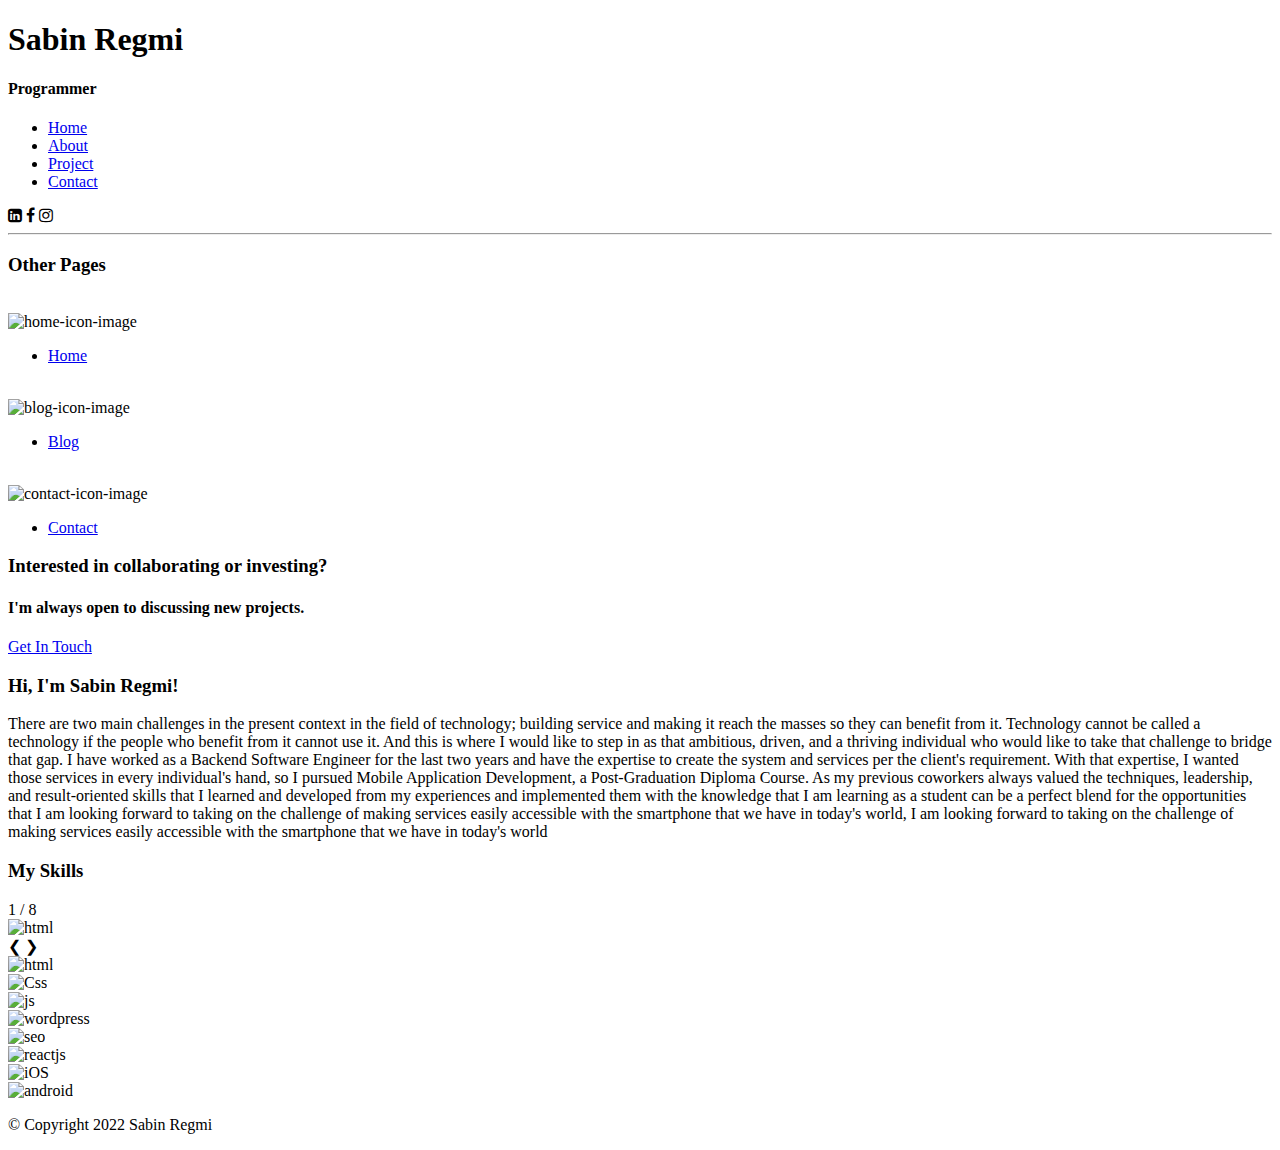
==== about.html @ 9f40bd6c "Project Page Added" ====
<!DOCTYPE html>
<html lang="en">
  <head>
    <meta charset="UTF-8" />
    <meta name="viewport" content="width-device-width, initial-scale-1.0" />
    <title>About</title>

    <link rel="stylesheet" href="css/main.css" />
    <link rel="stylesheet" href="css/content.css" />
    <link
      rel="stylesheet"
      href="https://cdnjs.cloudflare.com/ajax/libs/font-awesome/4.7.0/css/font-awesome.css"
    />
    <link
      href="https://fonts.googleapis.com/css?family=Ubuntu"
      rel="stylesheet"
    />
  </head>

  <body>
    <!-- Header Section  -->
    <header>
      <div class="container">
        <div class="row">
          <div class="col-md-12">
            <h1>Sabin Regmi</h1>
            <h4>Programmer</h4>
          </div>
        </div>
      </div>
    </header>
    <nav>
      <div class="navigation-bar">
        <ul>
          <li><a href="index.html" class="active">Home</a></li>
          <li><a href="about.html">About</a></li>
          <li><a href="project.html">Project</a></li>
          <li><a href="contact.html">Contact</a></li>
        </ul>
      </div>
      <div class="social-media">
        <a href="#"></a><i class="fa fa-linkedin-square"></i> <a href="#"></a
        ><i class="fa fa-facebook"></i>
        <i class="fa fa-instagram"></i>
      </div>
    </nav>
    <hr />
    <section class="container">
      <div class="left-container">
        <div class="other-topics">
          <h3>Other Pages</h3>
          <div class="row">
            <div class="image-column">
              <img src="" alt="" class="hide" />
            </div>
            <div class="image-column">
              <img src="images/home.png" alt="home-icon-image" />
            </div>
            <div class="items-column">
              <ul>
                <li><a href="index.html">Home</a></li>
              </ul>
            </div>
          </div>
          <div class="row">
            <div class="image-column">
              <img src="" alt="" class="hide" />
            </div>
            <div class="image-column">
              <img src="images/blog.png" alt="blog-icon-image" />
            </div>
            <div class="items-column">
              <ul>
                <li><a href="blog.html">Blog</a></li>
              </ul>
            </div>
          </div>
          <div class="row">
            <div class="image-column">
              <img src="" alt="" class="hide" />
            </div>
            <div class="image-column">
              <img src="images/contact.png" alt="contact-icon-image" />
            </div>
            <div class="items-column">
              <ul>
                <li><a href="contact.html">Contact</a></li>
              </ul>
            </div>
          </div>
        </div>
        <div class="get-in-touch">
          <h3>Interested in collaborating or investing?</h3>
          <h4>I'm always open to discussing new projects.</h4>
          <a href="contact.html" class="button">Get In Touch</a>
        </div>
      </div>
      <div class="right-container">
        <div class="contents">
          <!-- <img src="image.jpg" alt=""> -->
          <h3>Hi, I'm Sabin Regmi!</h3>
          <p>
            There are two main challenges in the present context in the field of
            technology; building service and making it reach the masses so they
            can benefit from it. Technology cannot be called a technology if the
            people who benefit from it cannot use it. And this is where I would
            like to step in as that ambitious, driven, and a thriving individual
            who would like to take that challenge to bridge that gap. I have
            worked as a Backend Software Engineer for the last two years and
            have the expertise to create the system and services per the
            client's requirement. With that expertise, I wanted those services
            in every individual's hand, so I pursued Mobile Application
            Development, a Post-Graduation Diploma Course. As my previous
            coworkers always valued the techniques, leadership, and
            result-oriented skills that I learned and developed from my
            experiences and implemented them with the knowledge that I am
            learning as a student can be a perfect blend for the opportunities
            that I am looking forward to taking on the challenge of making
            services easily accessible with the smartphone that we have in
            today's world, I am looking forward to taking on the challenge of
            making services easily accessible with the smartphone that we have
            in today's world
          </p>
        </div>
        <h3>My Skills</h3>

        <!-- Skills Carousel -->
        <div class="image-carousel">
          <div class="mySlides">
            <div class="numbertext">1 / 8</div>
            <img src="images/html.png" alt="html" style="width: 100%" />
          </div>
          <div class="mySlides">
            <div class="numbertext">2 / 8</div>
            <img src="images/css.jpeg" alt="css" style="width: 100%" />
          </div>
          <div class="mySlides">
            <div class="numbertext">3 / 8</div>
            <img src="images/js.jpeg" alt="js" style="width: 100%" />
          </div>
          <div class="mySlides">
            <div class="numbertext">4 / 8</div>
            <img
              src="images/wordpress.png"
              alt="wordpress"
              style="width: 100%"
            />
          </div>
          <div class="mySlides">
            <div class="numbertext">5 / 8</div>
            <img src="images/seo.png" alt="seo" style="width: 100%" />
          </div>
          <div class="mySlides">
            <div class="numbertext">6 / 8</div>
            <img src="images/reactjs.png" alt="reactjs" style="width: 100%" />
          </div>
          <div class="mySlides">
            <div class="numbertext">7 / 8</div>
            <img src="images/iOS.png" alt="iOS" style="width: 100%" />
          </div>
          <div class="mySlides">
            <div class="numbertext">8 / 8</div>
            <img src="images/android.jpeg" alt="android" style="width: 100%" />
          </div>

          <!-- Previous and next buttoms -->
          <a class="previous" onclick="plusSlides(-1)">&#10094;</a>
          <a class="next" onclick="plusSlides(1)">&#10095;</a>

          <!-- Thumbnail images -->
          <div class="row">
            <div class="column">
              <img
                class="img cursor"
                src="images/html.png"
                style="width: 100%"
                onclick="currentSlide(1)"
                alt="html"
              />
            </div>
            <div class="column">
              <img
                class="img cursor"
                src="images/css.jpeg"
                style="width: 100%"
                onclick="currentSlide(2)"
                alt="Css"
              />
            </div>
            <div class="column">
              <img
                class="img cursor"
                src="images/js.jpeg"
                style="width: 100%"
                onclick="currentSlide(3)"
                alt="js"
              />
            </div>
            <div class="column">
              <img
                class="img cursor"
                src="images/wordpress.png"
                style="width: 100%"
                onclick="currentSlide(4)"
                alt="wordpress"
              />
            </div>
            <div class="column">
              <img
                class="img cursor"
                src="images/seo.png"
                style="width: 100%"
                onclick="currentSlide(5)"
                alt="seo"
              />
            </div>
            <div class="column">
              <img
                class="img cursor"
                src="images/reactjs.png"
                style="width: 100%"
                onclick="currentSlide(6)"
                alt="reactjs"
              />
            </div>
            <div class="column">
              <img
                class="img cursor"
                src="images/iOS.png"
                style="width: 100%"
                onclick="currentSlide(7)"
                alt="iOS"
              />
            </div>
            <div class="column">
              <img
                class="img cursor"
                src="images/android.jpeg"
                style="width: 100%"
                onclick="currentSlide(8)"
                alt="android"
              />
            </div>
          </div>
        </div>
      </div>
    </section>

    <footer>
      <p>&copy; Copyright 2022 Sabin Regmi</p>
    </footer>

    <script>
      let slideIndex = 1;
      showSlides(slideIndex);

      function plusSlides(n) {
        showSlides((slideIndex += n));
      }

      function currentSlide(n) {
        showSlides((slideIndex = n));
      }

      function showSlides(n) {
        let i;
        let slides = document.getElementsByClassName("mySlides");
        let dots = document.getElementsByClassName("img");

        if (n > slides.length) {
          slideIndex = 1;
        }
        if (n < 1) {
          slideIndex = slides.length;
        }
        for (i = 0; i < slides.length; i++) {
          slides[i].style.display = "none";
        }
        for (i = 0; i < dots.length; i++) {
          dots[i].className = dots[i].className.replace(" active", "");
        }
        slides[slideIndex - 1].style.display = "block";
        dots[slideIndex - 1].className += " active";
        captionText.innerHTML = dots[slideIndex - 1].alt;
      }
    </script>
  </body>
</html>
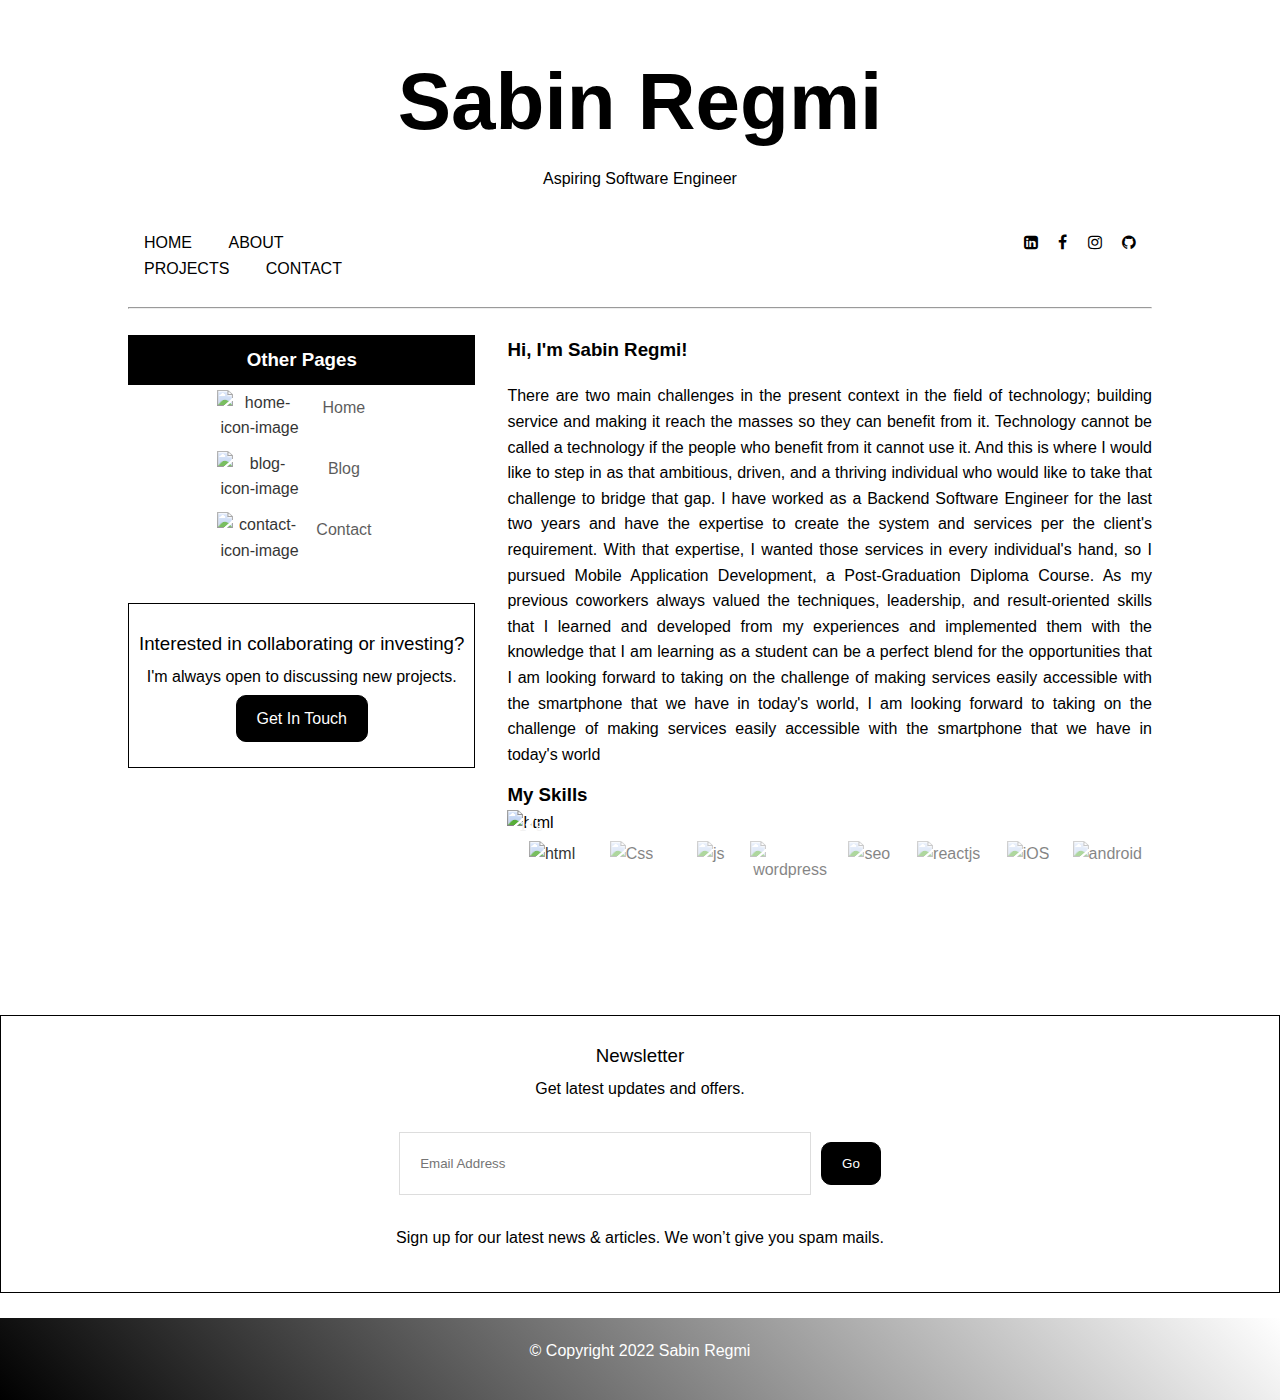
==== commit fdea30f0: "Added Projects and News Letter" ====
--- a/about.html
+++ b/about.html
@@ -18,32 +18,28 @@
   </head>
 
   <body>
-    <!-- Header Section  -->
-    <header>
-      <div class="container">
-        <div class="row">
-          <div class="col-md-12">
-            <h1>Sabin Regmi</h1>
-            <h4>Programmer</h4>
-          </div>
-        </div>
-      </div>
-    </header>
+    <section class="header">
+      <h1>Sabin Regmi</h1>
+      <h4>Aspiring Software Engineer</h4>
+    </section>
     <nav>
       <div class="navigation-bar">
         <ul>
           <li><a href="index.html" class="active">Home</a></li>
           <li><a href="about.html">About</a></li>
-          <li><a href="project.html">Project</a></li>
+          <li><a href="project.html">Projects</a></li>
           <li><a href="contact.html">Contact</a></li>
         </ul>
       </div>
       <div class="social-media">
-        <a href="#"></a><i class="fa fa-linkedin-square"></i> <a href="#"></a
-        ><i class="fa fa-facebook"></i>
+        <a href="https://www.linkedin.com/"></a
+        ><i class="fa fa-linkedin-square"></i>
+        <a href="https://www.facebook.com"></a><i class="fa fa-facebook"></i>
         <i class="fa fa-instagram"></i>
+        <i class="fa fa-github"></i>
       </div>
     </nav>
+    <br />
     <hr />
     <section class="container">
       <div class="left-container">
@@ -97,7 +93,6 @@
       </div>
       <div class="right-container">
         <div class="contents">
-          <!-- <img src="image.jpg" alt=""> -->
           <h3>Hi, I'm Sabin Regmi!</h3>
           <p>
             There are two main challenges in the present context in the field of
@@ -245,7 +240,27 @@
         </div>
       </div>
     </section>
-
+    <div class="get-in-touch">
+      <h3>Newsletter</h3>
+      <div class="contact-heading">
+        <h4>Get latest updates and offers.</h4>
+        <form action="#" class="contact-form" method="post">
+          <div class="inline">
+            <input
+              type="email"
+              name="email"
+              placeholder="Email Address"
+              required=""
+            />
+            <button class="button" type="submit">Go</button>
+          </div>
+        </form>
+        <p>
+          Sign up for our latest news &amp; articles. We won’t give you spam
+          mails.
+        </p>
+      </div>
+    </div>
     <footer>
       <p>&copy; Copyright 2022 Sabin Regmi</p>
     </footer>
--- a/css/main.css
+++ b/css/main.css
@@ -0,0 +1,279 @@
+* {
+  margin: 0;
+  padding: 0;
+  box-sizing: border-box;
+  line-height: 1.6;
+}
+
+body {
+  font-family: "Trebuchet MS", "Lucida Sans Unicode", "Lucida Grande",
+    "Lucida Sans", Arial, sans-serif;
+}
+
+nav {
+  display: grid;
+  grid-template-areas: "navigation-bar social-media";
+  width: 80%;
+  margin: auto;
+  margin-top: 3%;
+  grid-gap: 40em;
+}
+
+nav .social-media {
+  text-align: end;
+}
+
+a {
+  color: black;
+  text-decoration: none;
+}
+
+.navigation-bar a .active {
+  font-weight: 1000;
+  color: aqua;
+}
+
+li {
+  list-style: none;
+  display: inline;
+  padding: 1em;
+  text-transform: uppercase;
+  cursor: pointer;
+}
+
+li:hover {
+  font-weight: 900;
+}
+
+i {
+  margin-right: 1em;
+  cursor: pointer;
+}
+
+i:hover {
+  transform: scale(2, 2);
+}
+
+.header {
+  text-align: center;
+  width: auto;
+  margin-top: 3%;
+  margin-bottom: 2%;
+}
+
+h1 {
+  font-size: 5em;
+}
+
+h2,
+h3,
+h4,
+h5 {
+  font-weight: 600;
+}
+
+hr {
+  width: 80%;
+  margin-left: auto;
+  margin-right: auto;
+  margin-bottom: 2%;
+}
+
+.container {
+  display: grid;
+  grid-template-areas: "left-container right-container";
+  width: 80%;
+  margin: auto;
+  grid-gap: 2em;
+  text-align: left;
+}
+
+.contents {
+  margin-bottom: 2%;
+  text-align: justify;
+}
+
+.contents h3,
+p {
+  margin-bottom: 1em;
+}
+
+.contents p {
+  margin-bottom: 2%;
+}
+
+.contents img {
+  align-items: center;
+}
+
+.image-overlay {
+  position: relative;
+  width: 100%;
+  height: 36em;
+}
+.image-overlay img {
+  text-align: center;
+  margin-bottom: 1em;
+}
+.image {
+  opacity: 1;
+  display: block;
+  height: 36em;
+  width: 100%;
+  transition: 0.5s ease;
+  backface-visibility: hidden;
+}
+.middle {
+  transition: 0.5s ease;
+  opacity: 0;
+  position: absolute;
+  top: 50%;
+  left: 50%;
+  transform: translate(-50%, -50%);
+  -ms-transform: translate(-50%, -50%);
+  text-align: center;
+}
+.image-overlay:hover .image {
+  opacity: 0.3;
+}
+
+.image-overlay:hover .middle {
+  opacity: 1;
+}
+
+.text {
+  background-color: black;
+  color: white;
+  font-size: 0.9em;
+  padding: 1em 1em;
+}
+.text a {
+  color: white;
+}
+.read-more-btn {
+  /* margin-bottom: 0.5em; */
+  float: right;
+  clear: right;
+}
+
+.button {
+  border: 1px solid black;
+  display: inline-block;
+  padding: 10px 20px;
+  text-decoration: none;
+  color: white;
+  background-color: black;
+  text-align: center;
+  cursor: pointer;
+  border-radius: 10px;
+}
+
+.button:hover {
+  border: 1px solid black;
+  background: white;
+  color: black;
+}
+
+th {
+  background-color: black;
+  color: white;
+}
+th,
+tr,
+td {
+  margin-bottom: 10px;
+  border: 1px solid black;
+  padding: 10px;
+}
+
+table {
+  width: 100%;
+  text-align: center;
+  margin-bottom: 10px;
+}
+
+.other-topics li {
+  display: block;
+  padding: 5px;
+  text-align: center;
+  text-transform: none;
+  opacity: 0.8;
+}
+
+.other-topics {
+  text-align: center;
+  grid-area: other-topics;
+}
+
+.other-topics h3 {
+  background-color: black;
+  color: white;
+  padding: 10px;
+}
+
+.row {
+  display: block;
+  padding: 5px;
+  text-align: center;
+  text-transform: none;
+  opacity: 0.8;
+}
+
+.image-column,
+.items-column {
+  float: left;
+  width: 25%;
+  padding: 0;
+}
+
+.row:after {
+  content: "";
+  display: table;
+  clear: both;
+}
+
+.image-column img {
+  width: 30px;
+  height: 30px;
+}
+
+.hide {
+  visibility: hidden;
+}
+
+.get-in-touch {
+  margin-top: 10%;
+  border: 1px solid black;
+  padding: 25px 10px;
+  text-align: center;
+}
+
+.get-in-touch h3,
+h4 {
+  margin-bottom: 5px;
+  font-weight: 300;
+}
+
+.get-in-touch input {
+  vertical-align: middle;
+  margin: 5px 10px 5px 0;
+  padding: 20px;
+  background-color: #fff;
+  border: 1px solid #ddd;
+  width: 48%;
+  font-family: "Trebuchet MS", "Lucida Sans Unicode", "Lucida Grande",
+    "Lucida Sans", Arial, sans-serif;
+}
+
+.contents {
+  grid-area: contents;
+}
+
+footer {
+  padding: 20px;
+  background: linear-gradient(45deg, black, white);
+  color: white;
+  text-align: center;
+  margin-top: 2%;
+  margin-bottom: 0;
+}
--- a/css/content.css
+++ b/css/content.css
@@ -0,0 +1,142 @@
+/* Contact Page */
+.contact-heading h3 {
+  text-align: center;
+  font-size: 30px;
+}
+.contact-container {
+  display: block;
+}
+
+/* Contact Form */
+.inline {
+  display: flex;
+  flex-flow: row wrap;
+  align-items: center;
+  margin-bottom: 5px;
+  justify-content: center;
+}
+
+.inline input {
+  vertical-align: middle;
+  margin: 5px 10px 5px 0;
+  padding: 20px;
+  background-color: #fff;
+  border: 1px solid #ddd;
+  width: 48%;
+  font-family: "Trebuchet MS", "Lucida Sans Unicode", "Lucida Grande",
+    "Lucida Sans", Arial, sans-serif;
+}
+button {
+  border: 1px solid black;
+  display: inline-block;
+  padding: 10px 20px;
+  text-decoration: none;
+  color: white;
+  background-color: black;
+  text-align: center;
+  cursor: pointer;
+  border-radius: 10px;
+}
+button:hover {
+  border: 1px solid black;
+  background: white;
+  color: black;
+}
+textarea {
+  width: 97.5%;
+  height: 150px;
+  margin: 5px 10px 5px 0;
+  padding: 20px;
+  font-family: "Trebuchet MS", "Lucida Sans Unicode", "Lucida Grande",
+    "Lucida Sans", Arial, sans-serif;
+  background-color: #fff;
+  border: 1px solid #ddd;
+}
+form {
+  padding: 20px 200px;
+  text-align: center;
+}
+/* Blog Page */
+.project-contents h3 {
+  font-size: 30px;
+}
+.project-container:after {
+  content: "";
+  display: table;
+  clear: both;
+}
+.project-container p {
+  text-align: justify;
+}
+.project-container h4 {
+  font-size: 20px;
+  font-weight: 600;
+}
+figcaption {
+  text-decoration: underline;
+  font-style: italic;
+}
+
+/* About Page */
+.column img {
+  height: 100px;
+}
+.image-carousel {
+  position: relative;
+}
+.mySlides {
+  display: none;
+}
+.cursor {
+  cursor: pointer;
+}
+.previous,
+.next {
+  cursor: pointer;
+  position: absolute;
+  top: 40%;
+  width: auto;
+  padding: 16px;
+  margin-top: -50px;
+  color: white;
+  font-weight: bold;
+  font-size: 20px;
+  border-radius: 0 3px 3px 0;
+  user-select: none;
+  -webkit-user-select: none;
+}
+.next {
+  right: 0;
+  border-radius: 3px 0 0 3px;
+}
+.previous:hover,
+.next:hover {
+  background-color: rgba(0, 0, 0, 0.8);
+}
+.numbertext {
+  color: #f2f2f2;
+  font-size: 12px;
+  padding: 8px 12px;
+  position: absolute;
+  top: 0;
+}
+.row:after {
+  content: "";
+  display: table;
+  clear: both;
+}
+.column {
+  float: left;
+  width: 12.5%;
+}
+.img {
+  opacity: 0.6;
+}
+
+.active,
+.img:hover {
+  opacity: 1;
+}
+.mySlides img {
+  height: 250px;
+}
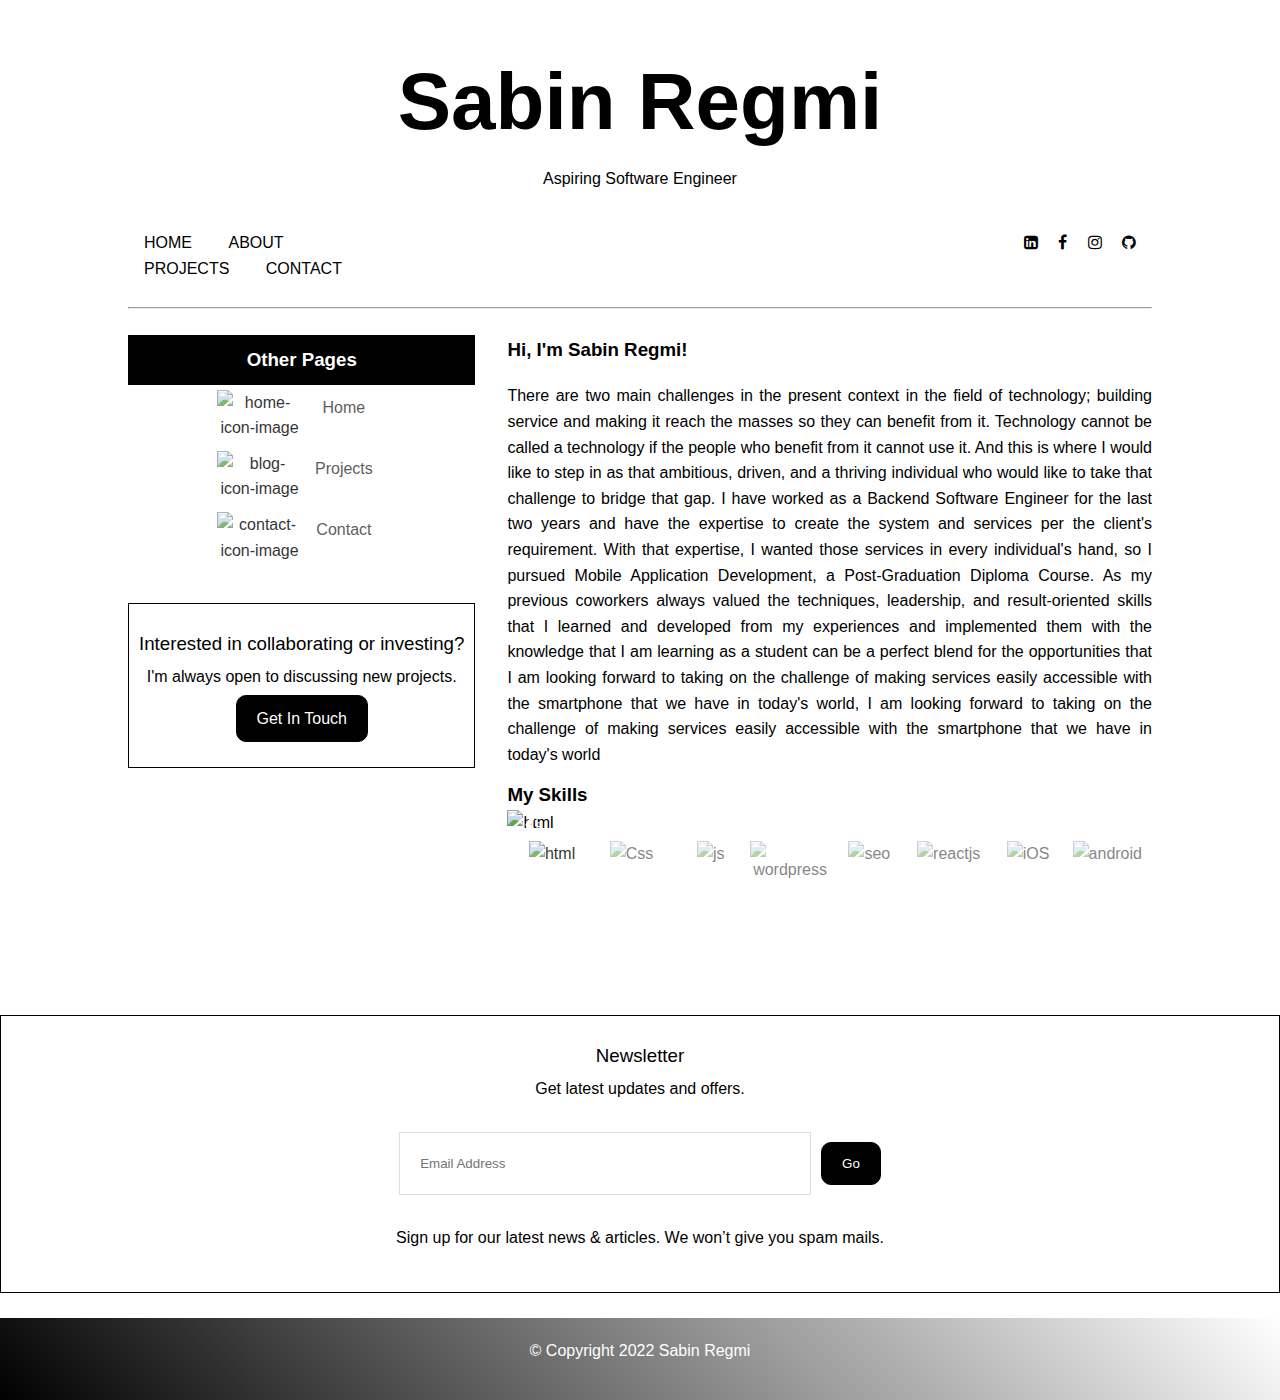
==== commit 3b170f55: "Fixed Projects Hyperlink" ====
--- a/about.html
+++ b/about.html
@@ -67,7 +67,7 @@
             </div>
             <div class="items-column">
               <ul>
-                <li><a href="blog.html">Blog</a></li>
+                <li><a href="project.html">Projects</a></li>
               </ul>
             </div>
           </div>
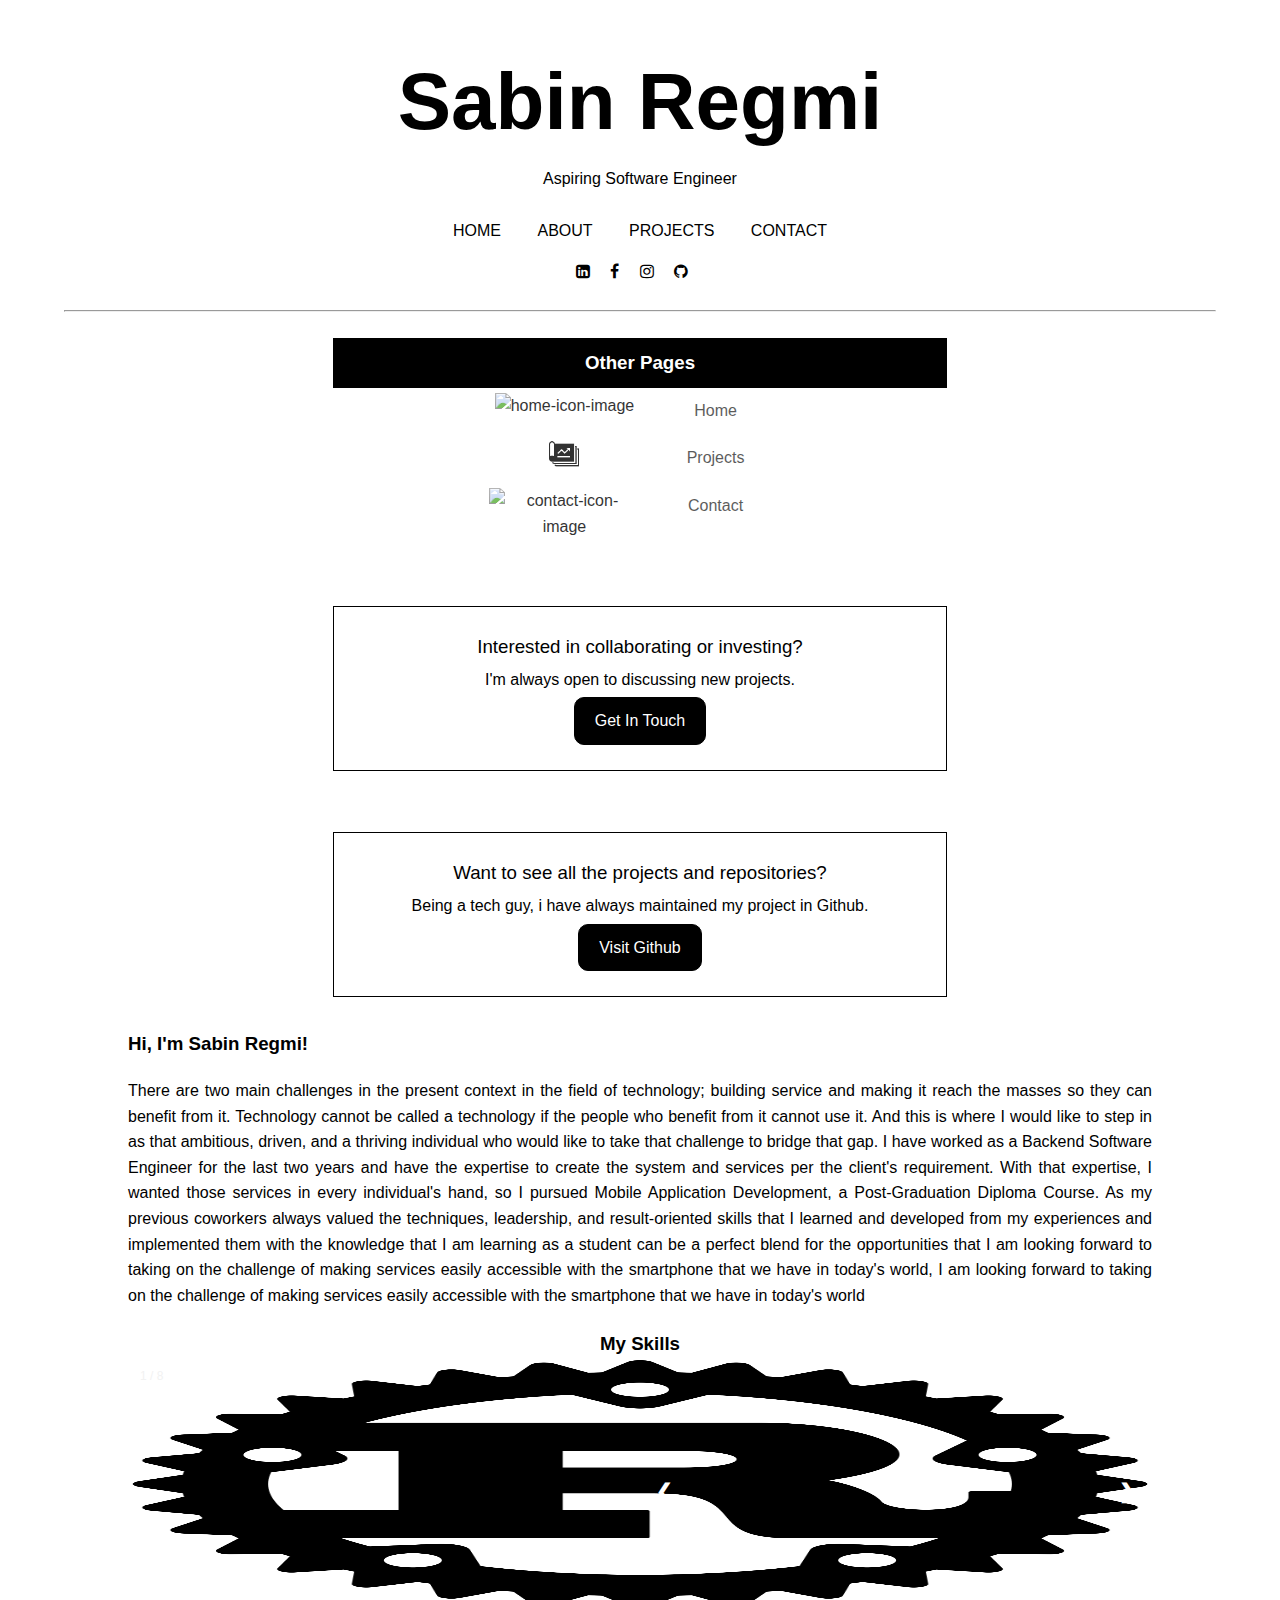
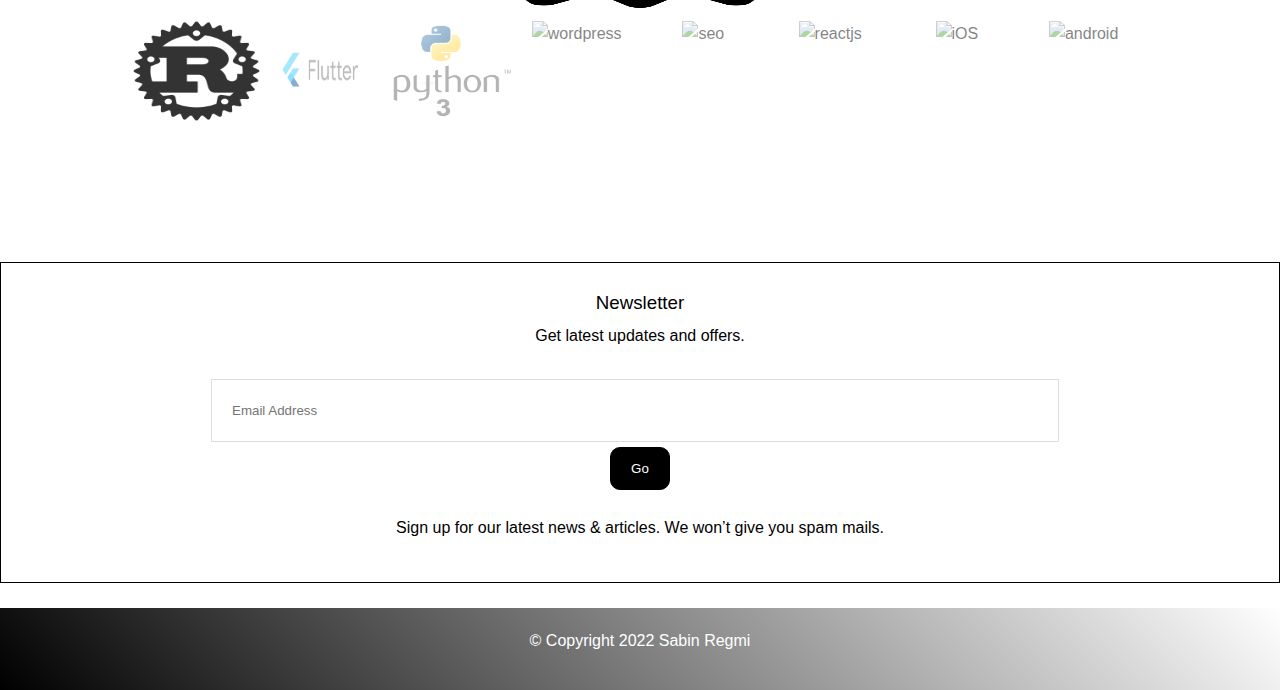
==== commit 33107890: "View Github Section Added" ====
--- a/about.html
+++ b/about.html
@@ -63,7 +63,7 @@
               <img src="" alt="" class="hide" />
             </div>
             <div class="image-column">
-              <img src="images/blog.png" alt="blog-icon-image" />
+              <img src="images/projects.png" alt="blog-icon-image" />
             </div>
             <div class="items-column">
               <ul>
@@ -89,6 +89,13 @@
           <h3>Interested in collaborating or investing?</h3>
           <h4>I'm always open to discussing new projects.</h4>
           <a href="contact.html" class="button">Get In Touch</a>
+        </div>
+        <div class="get-in-touch">
+          <h3>Want to see all the projects and repositories?</h3>
+          <h4>
+            Being a tech guy, i have always maintained my project in Github.
+          </h4>
+          <a href="contact.html" class="button">Visit Github</a>
         </div>
       </div>
       <div class="right-container">
@@ -123,15 +130,15 @@
         <div class="image-carousel">
           <div class="mySlides">
             <div class="numbertext">1 / 8</div>
-            <img src="images/html.png" alt="html" style="width: 100%" />
+            <img src="images/rust.png" alt="html" style="width: 100%" />
           </div>
           <div class="mySlides">
             <div class="numbertext">2 / 8</div>
-            <img src="images/css.jpeg" alt="css" style="width: 100%" />
+            <img src="images/flutter.png" alt="css" style="width: 100%" />
           </div>
           <div class="mySlides">
             <div class="numbertext">3 / 8</div>
-            <img src="images/js.jpeg" alt="js" style="width: 100%" />
+            <img src="images/python.png" alt="js" style="width: 100%" />
           </div>
           <div class="mySlides">
             <div class="numbertext">4 / 8</div>
@@ -167,7 +174,7 @@
             <div class="column">
               <img
                 class="img cursor"
-                src="images/html.png"
+                src="images/rust.png"
                 style="width: 100%"
                 onclick="currentSlide(1)"
                 alt="html"
@@ -176,7 +183,7 @@
             <div class="column">
               <img
                 class="img cursor"
-                src="images/css.jpeg"
+                src="images/flutter.png"
                 style="width: 100%"
                 onclick="currentSlide(2)"
                 alt="Css"
@@ -185,7 +192,7 @@
             <div class="column">
               <img
                 class="img cursor"
-                src="images/js.jpeg"
+                src="images/python.png"
                 style="width: 100%"
                 onclick="currentSlide(3)"
                 alt="js"
--- a/css/main.css
+++ b/css/main.css
@@ -16,7 +16,7 @@
   width: 80%;
   margin: auto;
   margin-top: 3%;
-  grid-gap: 40em;
+  grid-gap: 15em;
 }
 
 nav .social-media {
@@ -277,3 +277,43 @@
   margin-top: 2%;
   margin-bottom: 0;
 }
+
+/* Media Query */
+@media (max-width: 1299px) {
+  nav {
+    grid-template-areas: "navigation-bar" "social-media";
+    text-align: center;
+    margin: auto;
+    margin-top: 0em;
+    grid-gap: 1em;
+  }
+
+  nav .social-media {
+    text-align: center;
+  }
+  .container {
+    /* display: block; */
+    grid-template-areas: "left-container" "right-container";
+    width: 80%;
+    margin: auto;
+  }
+  hr {
+    width: 90%;
+    margin-left: auto;
+    margin-right: auto;
+    margin-bottom: 2%;
+  }
+  .right-container {
+    margin: auto;
+    text-align: center;
+  }
+  .image-overlay {
+    height: 400px;
+  }
+  .image-overlay img {
+    height: 400px;
+  }
+}
+
+@media (max-width: 700px) {
+}
--- a/css/content.css
+++ b/css/content.css
@@ -140,3 +140,45 @@
 .mySlides img {
   height: 250px;
 }
+
+/* Media Query */
+@media (max-width: 1299px) {
+  .left-container {
+    width: 60%;
+    margin: auto;
+  }
+  .blog-column {
+    width: 100%;
+  }
+  .inline input {
+    width: 100%;
+  }
+}
+
+@media (max-width: 700px) {
+  .contact-heading h3 {
+    font-size: 15px;
+  }
+
+  .blog-column {
+    width: 100%;
+  }
+
+  .inline input {
+    margin: 1em;
+    padding: 1em;
+    width: 100%;
+  }
+
+  textarea {
+    margin: 1em;
+    width: 100%;
+    height: 10em;
+    padding: 1em;
+  }
+  form {
+    width: 90%;
+    padding: 1em;
+    text-align: center;
+  }
+}
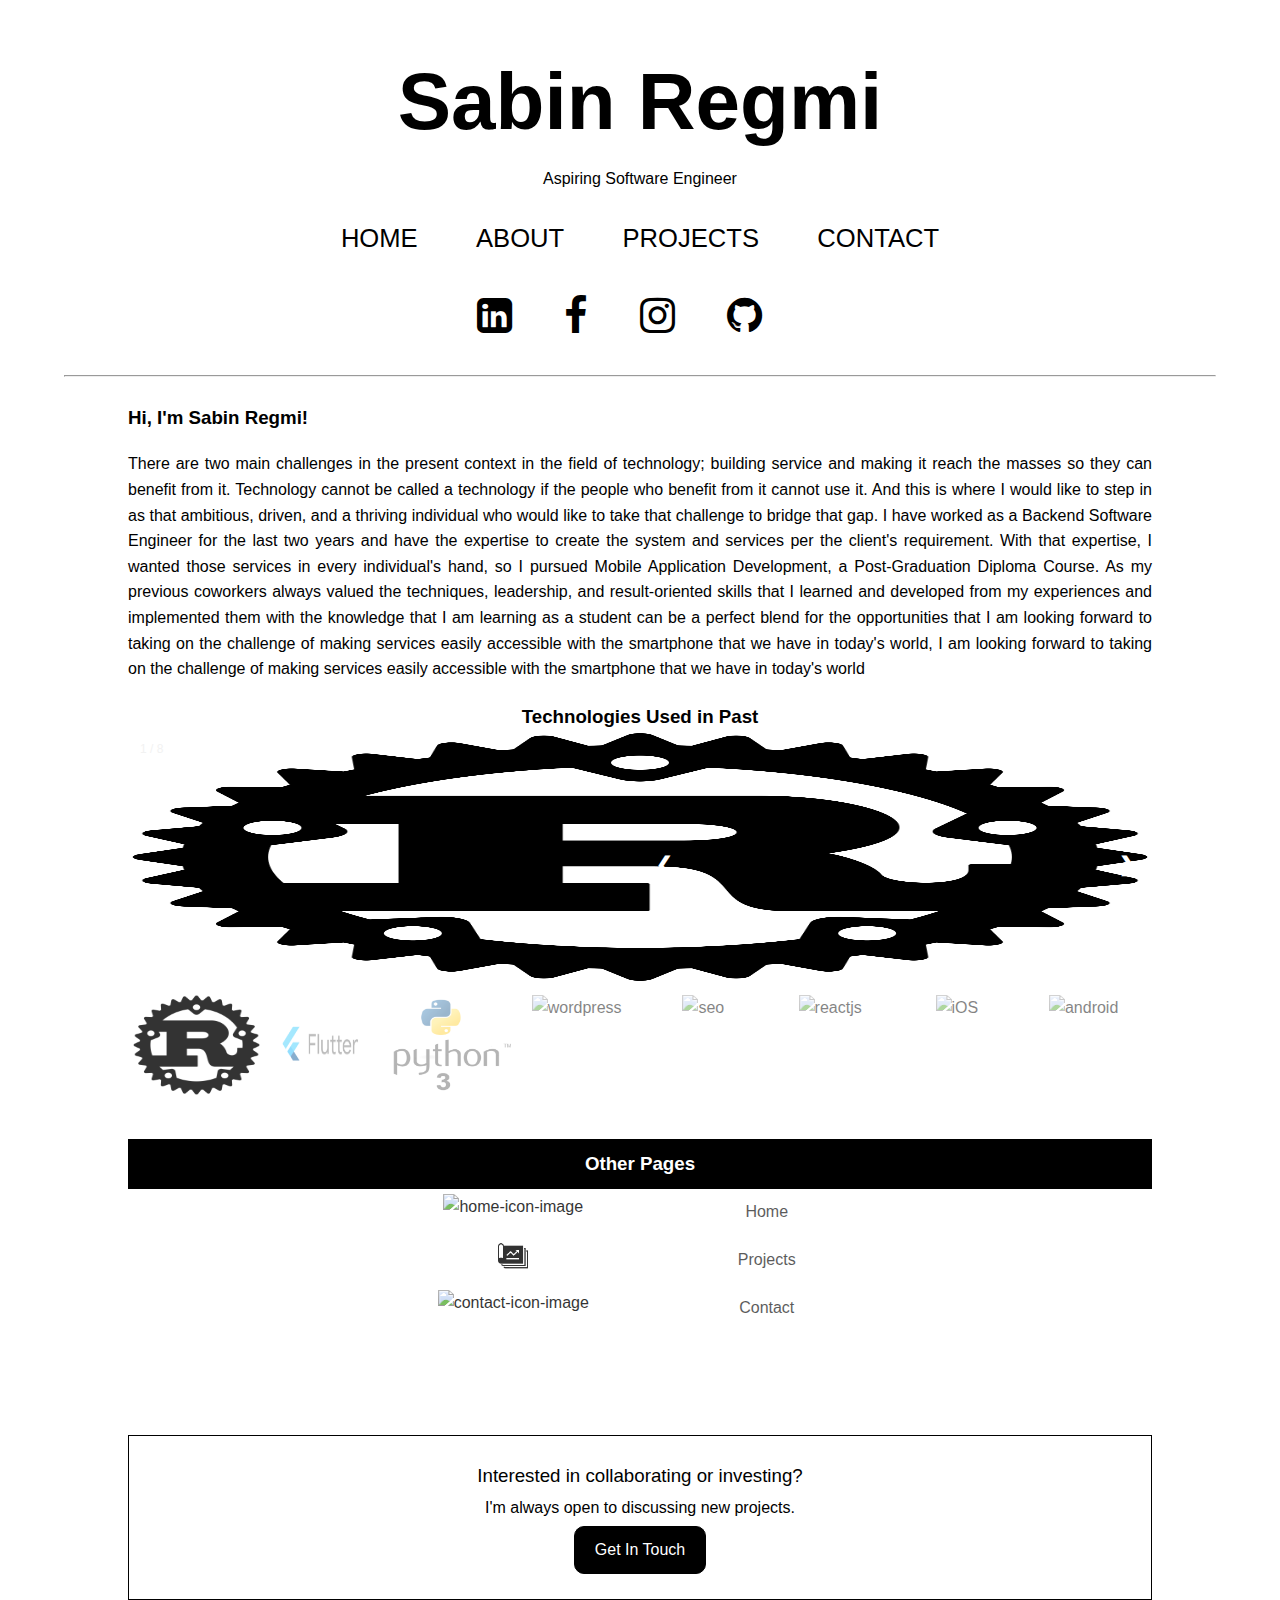
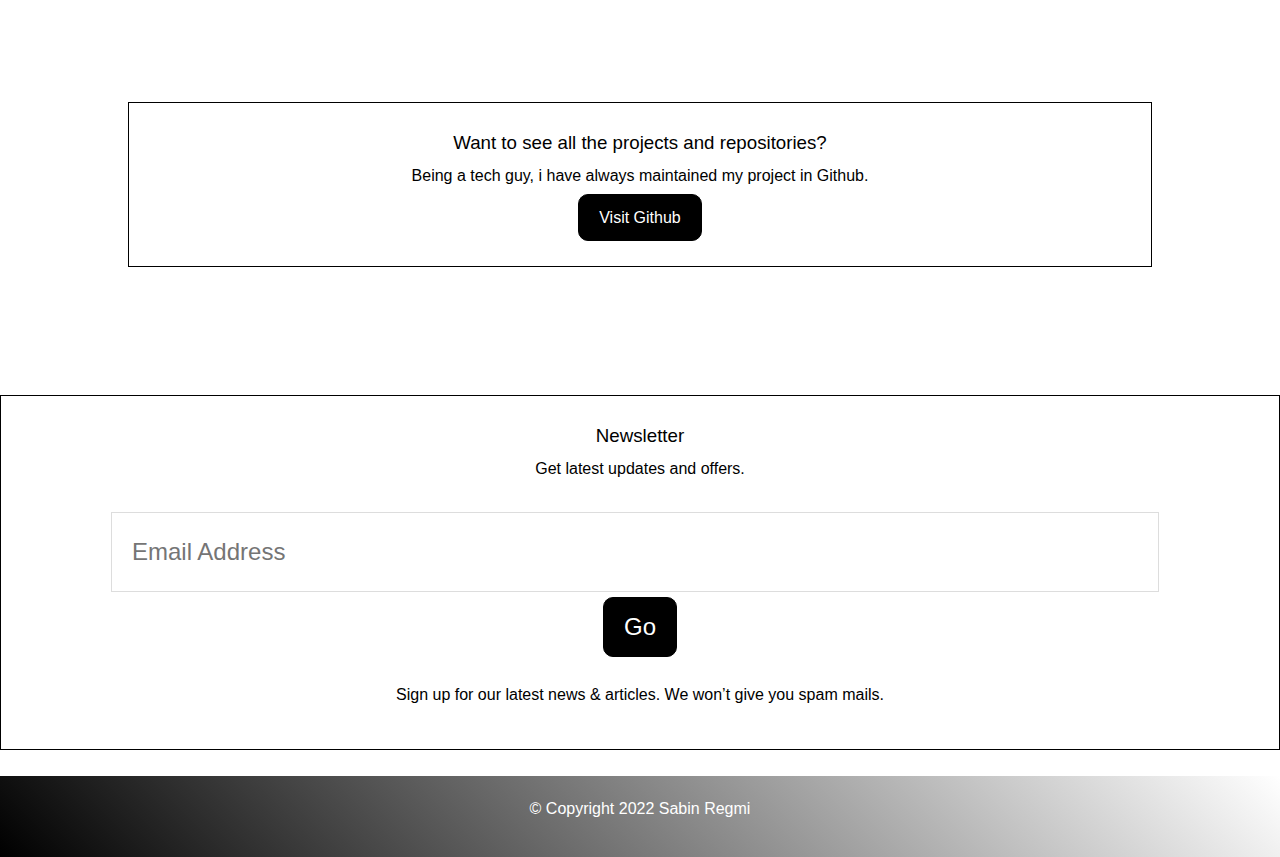
==== commit 815c8dbe: "Updated Project Links" ====
--- a/about.html
+++ b/about.html
@@ -42,62 +42,6 @@
     <br />
     <hr />
     <section class="container">
-      <div class="left-container">
-        <div class="other-topics">
-          <h3>Other Pages</h3>
-          <div class="row">
-            <div class="image-column">
-              <img src="" alt="" class="hide" />
-            </div>
-            <div class="image-column">
-              <img src="images/home.png" alt="home-icon-image" />
-            </div>
-            <div class="items-column">
-              <ul>
-                <li><a href="index.html">Home</a></li>
-              </ul>
-            </div>
-          </div>
-          <div class="row">
-            <div class="image-column">
-              <img src="" alt="" class="hide" />
-            </div>
-            <div class="image-column">
-              <img src="images/projects.png" alt="blog-icon-image" />
-            </div>
-            <div class="items-column">
-              <ul>
-                <li><a href="project.html">Projects</a></li>
-              </ul>
-            </div>
-          </div>
-          <div class="row">
-            <div class="image-column">
-              <img src="" alt="" class="hide" />
-            </div>
-            <div class="image-column">
-              <img src="images/contact.png" alt="contact-icon-image" />
-            </div>
-            <div class="items-column">
-              <ul>
-                <li><a href="contact.html">Contact</a></li>
-              </ul>
-            </div>
-          </div>
-        </div>
-        <div class="get-in-touch">
-          <h3>Interested in collaborating or investing?</h3>
-          <h4>I'm always open to discussing new projects.</h4>
-          <a href="contact.html" class="button">Get In Touch</a>
-        </div>
-        <div class="get-in-touch">
-          <h3>Want to see all the projects and repositories?</h3>
-          <h4>
-            Being a tech guy, i have always maintained my project in Github.
-          </h4>
-          <a href="contact.html" class="button">Visit Github</a>
-        </div>
-      </div>
       <div class="right-container">
         <div class="contents">
           <h3>Hi, I'm Sabin Regmi!</h3>
@@ -124,7 +68,7 @@
             in today's world
           </p>
         </div>
-        <h3>My Skills</h3>
+        <h3>Technologies Used in Past</h3>
 
         <!-- Skills Carousel -->
         <div class="image-carousel">
@@ -244,6 +188,67 @@
               />
             </div>
           </div>
+        </div>
+      </div>
+      <div class="left-container">
+        <div class="other-topics">
+          <h3>Other Pages</h3>
+          <div class="row">
+            <div class="image-column">
+              <img src="" alt="" class="hide" />
+            </div>
+            <div class="image-column">
+              <img src="images/home.png" alt="home-icon-image" />
+            </div>
+            <div class="items-column">
+              <ul>
+                <li><a href="index.html">Home</a></li>
+              </ul>
+            </div>
+          </div>
+          <div class="row">
+            <div class="image-column">
+              <img src="" alt="" class="hide" />
+            </div>
+            <div class="image-column">
+              <img src="images/projects.png" alt="blog-icon-image" />
+            </div>
+            <div class="items-column">
+              <ul>
+                <li><a href="project.html">Projects</a></li>
+              </ul>
+            </div>
+          </div>
+          <div class="row">
+            <div class="image-column">
+              <img src="" alt="" class="hide" />
+            </div>
+            <div class="image-column">
+              <img src="images/contact.png" alt="contact-icon-image" />
+            </div>
+            <div class="items-column">
+              <ul>
+                <li><a href="contact.html">Contact</a></li>
+              </ul>
+            </div>
+          </div>
+        </div>
+        <div class="get-in-touch">
+          <h3>Interested in collaborating or investing?</h3>
+          <h4>I'm always open to discussing new projects.</h4>
+          <a href="contact.html" class="button">Get In Touch</a>
+        </div>
+        <div class="get-in-touch">
+          <h3>Want to see all the projects and repositories?</h3>
+          <h4>
+            Being a tech guy, i have always maintained my project in Github.
+          </h4>
+          <a
+            href="https://github.com/xawbeenregmi"
+            target="”_blank”"
+            class="button"
+            >Visit Github</a
+          >
         </div>
       </div>
     </section>
--- a/css/main.css
+++ b/css/main.css
@@ -21,6 +21,7 @@
 
 nav .social-media {
   text-align: end;
+  font-size: 1.6em;
 }
 
 a {
@@ -257,10 +258,10 @@
 .get-in-touch input {
   vertical-align: middle;
   margin: 5px 10px 5px 0;
-  padding: 20px;
+  padding: 11px;
   background-color: #fff;
   border: 1px solid #ddd;
-  width: 48%;
+  width: 74%;
   font-family: "Trebuchet MS", "Lucida Sans Unicode", "Lucida Grande",
     "Lucida Sans", Arial, sans-serif;
 }
@@ -286,6 +287,7 @@
     margin: auto;
     margin-top: 0em;
     grid-gap: 1em;
+    font-size: 1.6em;
   }
 
   nav .social-media {
@@ -316,4 +318,11 @@
 }
 
 @media (max-width: 700px) {
-}
+  .navigation-bar ul li a .active {
+    font-size: 1em;
+  }
+  nav .social-media {
+    text-align: end;
+    font-size: 1.6em;
+  }
+}
--- a/css/content.css
+++ b/css/content.css
@@ -144,7 +144,7 @@
 /* Media Query */
 @media (max-width: 1299px) {
   .left-container {
-    width: 60%;
+    width: 100%;
     margin: auto;
   }
   .blog-column {
@@ -152,6 +152,21 @@
   }
   .inline input {
     width: 100%;
+    font-size: 1.5em;
+  }
+  .contact-form .inline {
+    width: 100%;
+  }
+  form {
+    padding: 20px 100px;
+    text-align: center;
+  }
+  form textarea {
+    font-size: 1.5em;
+  }
+  form button {
+    padding: 12px 30px;
+    font-size: 1.5em;
   }
 }
 
